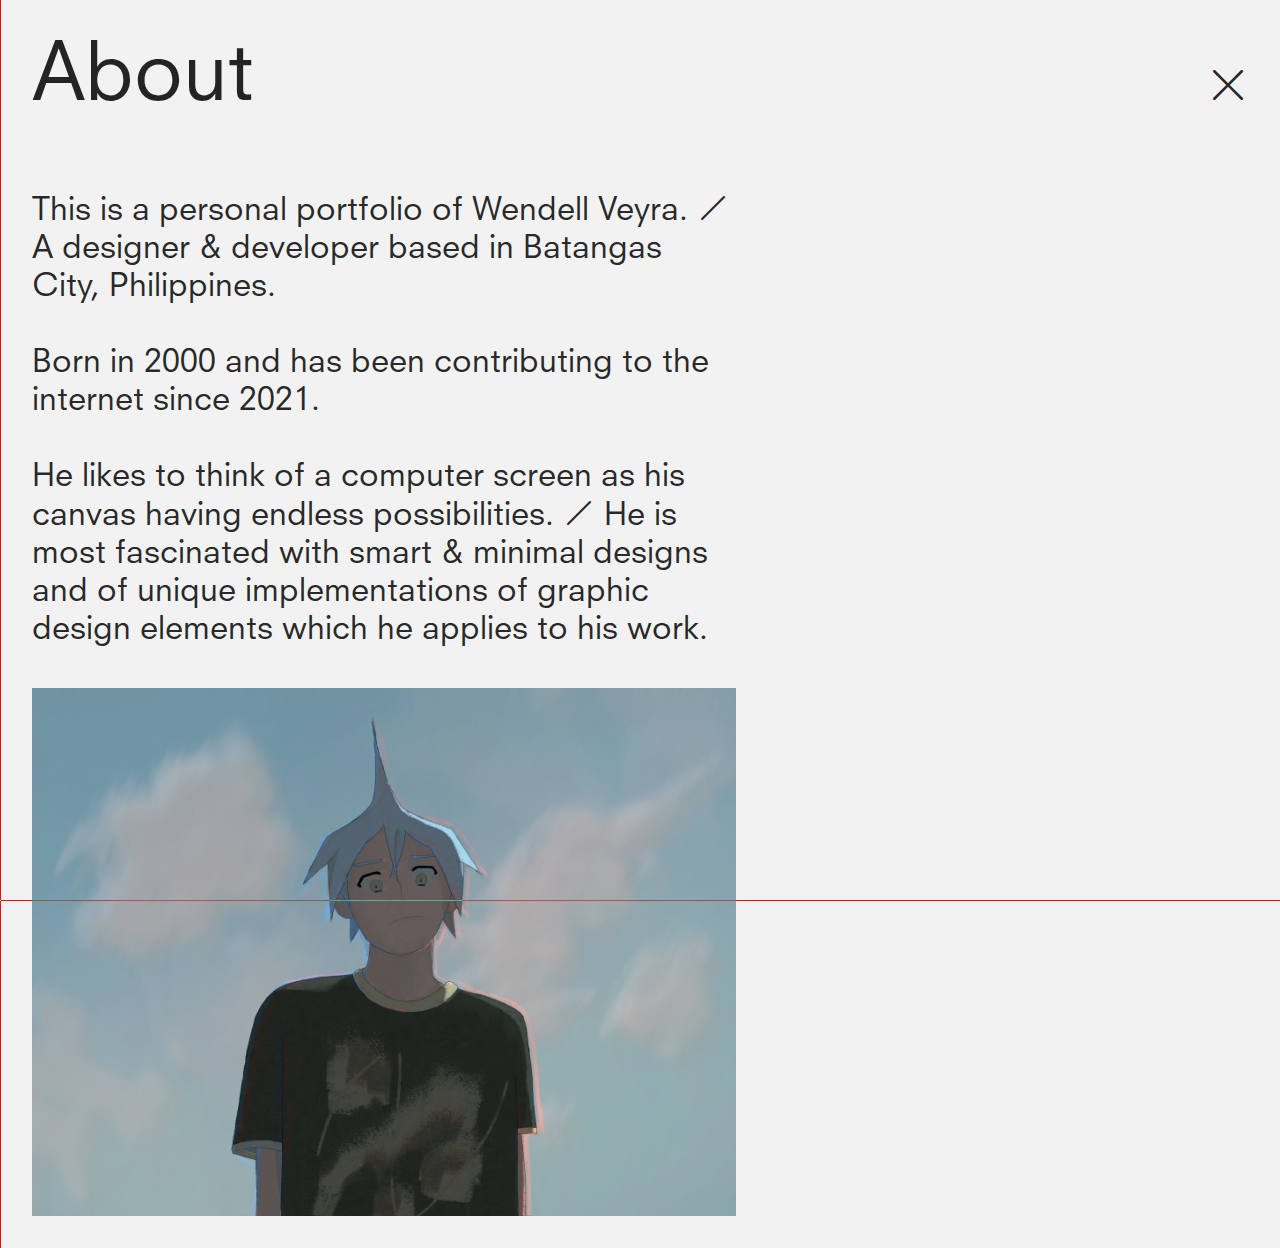
==== pages/about.html @ 86a5ca73 "initial code for my porfolio, we'll see if I'll update this" ====
<!DOCTYPE html>
<html lang="en">
<head>
    <meta charset="UTF-8">
    <meta http-equiv="X-UA-Compatible" content="IE=edge">
    <meta name="viewport" content="width=device-width, initial-scale=1.0">

    <link rel="stylesheet" href="https://cdn.jsdelivr.net/npm/bootstrap-icons@1.9.1/font/bootstrap-icons.css">
    <link rel="stylesheet" href="../css/styles.css">
    <link rel="shortcut icon" href="../assets/icons/logo.ico" type="image/x-icon">

    <title>Wendell Veyra - About</title>
</head>
<body>

    <main id="about" class="about">
        <div class="main__container">
            <header id="about" class="about flex">
                <span>About</span>
                <span><a href="../index.html"><i class="bi bi-x-lg"></i></a></span>
            </header>
            <p>
                This is a personal portfolio of Wendell Veyra. <i class="bi bi-slash-lg"></i> A designer & developer based in Batangas City, Philippines. <br><br> 
                Born in 2000 and has been contributing to the internet since 2021. <br><br>
                He likes to think of a computer screen as his canvas having endless possibilities. <i class="bi bi-slash-lg"></i> He is most fascinated with smart & minimal designs and of unique implementations of graphic design elements which he applies to his work. <br><br>

                <img src="../assets/images/bohyun.jpg" alt="me">

            </p>
        </div>
    </main>

   


    <div class="cursor cursor__right fixed"></div>
    <div class="cursor cursor__bottom fixed"></div>
    <div class="cursor cursor__left fixed"></div>
    <div class="cursor cursor__top fixed"></div><![base64] -->

    <script src="../js/index.js"></script>
</body>
</html>
---- css/styles.css ----
@font-face{font-family:NeuzeitSLTStd-Book;src:url(../assets/font/NeuzeitSLTStd-Book.otf)}:root{--black-clr: rgba(13,13,13, 90%);--white-clr: rgb(242, 242, 242);--gray-clr: rgb(177, 177, 177);--red-clr: rgb(255, 0, 0);--cyan-clr: rgb(0, 255, 255);--main-fnt: NeuzeitSLTStd-Book}*,*::before,*::after{box-sizing:border-box;margin:0;padding:0}a{color:inherit;text-decoration:none;cursor:none;transition:color .2s ease-out}a:hover{color:var(--gray-clr)}ul{list-style:none}button{display:block;border:none;background:none;font:inherit}input{display:block;width:100%;font:inherit}input::-moz-placeholder{font:inherit}input:-ms-input-placeholder{font:inherit}input::placeholder{font:inherit}img{display:block;width:100%}span{display:inline}html{-ms-scroll-chaining:none;overscroll-behavior:contain;cursor:none}body{background-color:var(--white-clr);color:var(--black-clr);font-family:var(--main-fnt)}.flex{display:flex}.grid{display:grid}.fixed{position:fixed}.absolute{position:absolute}.relative{position:relative}main.index{width:100vw;height:100vh;padding:2rem;flex-direction:column;justify-content:space-between}main.index header.index{width:100%;grid-template-columns:repeat(4, 1fr);gap:0 6rem}main.index header.index div{font-size:2rem;width:100%}main.index header.index div h1{font-size:inherit}main.index header.index div:first-child{flex-direction:column}main.index header.index div:first-child span{font-size:1.3rem}main.index header.index div:nth-child(2){flex-direction:column;font-size:1.7rem;color:var(--gray-clr);width:30%}main.index header.index div:last-child{justify-content:flex-end;font-size:1.3rem}main.index header.index div ul.nav__list li.nav__item:last-child{transition:color .2s ease-out}main.index header.index div ul.nav__list li.nav__item:last-child:hover{color:var(--gray-clr)}main.index header.index div ul.nav__list div.preview__box{width:400px;height:300px;background-color:var(--black-clr);margin-top:1rem;margin-bottom:1rem;place-items:center}main.index header.index div ul.nav__list div.preview__box img.slide{width:70%}main.index header.index div ul.nav__list div.contact{margin-bottom:1rem;margin-top:4rem;display:none}main.index header.index div ul.nav__list div.contact.show{display:block}main.index header.index div ul.nav__list div.contact ul.contact__list{font-size:1.7rem;color:var(--gray-clr);transition:color .2s ease-out}main.index header.index div ul.nav__list div.contact ul.contact__list i{font-size:1rem}main.index header.index div ul.nav__list div.contact ul.contact__list li a:hover{color:red}main.projects{width:100vw;height:100vh}main.projects div.main__container{padding-bottom:10rem}main.projects div.main__container header.projects{width:100%;justify-content:space-between;align-items:center;padding:2rem;font-size:5rem}main.projects div.main__container header.projects i{font-size:2.5rem}main.projects div.main__container div.project__list{padding:2rem}main.projects div.main__container div.project__list div.project__item{grid-template-columns:10% 50%;width:100%;height:-webkit-max-content;height:-moz-max-content;height:max-content;font-size:1.7rem;padding:1rem 2rem;border-bottom:2px solid var(--black-clr);position:relative;align-items:center}main.projects div.main__container div.project__list div.project__item:first-child{border-top:2px solid var(--black-clr)}main.projects div.main__container div.project__list div.project__item::after{content:"Closed";width:-webkit-max-content;width:-moz-max-content;width:max-content;position:absolute;right:0;font-size:1rem;color:var(--gray-clr);align-self:center;padding-right:2rem}main.projects div.main__container div.project__list div.project__item.open span.title{font-style:oblique}main.projects div.main__container div.project__list div.project__item.open::after{content:"Open"}main.projects div.main__container div.project__list div.project__item span.year{font-size:1rem}main.projects div.main__container div.project__list div.project__details{display:none}main.projects div.main__container div.project__list div.project__details.show{display:block}main.projects div.main__container div.project__list div.project__details div.ticker__container{overflow:hidden;width:100%;padding:1rem;border-bottom:2px solid var(--black-clr);background-color:rgba(13,13,13,.85)}main.projects div.main__container div.project__list div.project__details div.ticker__container div.ticker__move{-webkit-animation:tickerH 18s infinite linear forwards;animation:tickerH 18s infinite linear forwards;align-items:center}main.projects div.main__container div.project__list div.project__details div.ticker__container div.ticker__move:hover{-webkit-animation-play-state:paused;animation-play-state:paused}main.projects div.main__container div.project__list div.project__details div.ticker__container div.ticker__move span.ticker__item{width:30%;padding:1rem;flex-shrink:0}main.projects div.main__container div.project__list div.project__details div.ticker__container div.ticker__move span.ticker__item.end{width:400px}@-webkit-keyframes tickerH{0%{transform:translate3d(0, 0, 0)}100%{transform:translate3d(-200rem, 0, 0)}}@keyframes tickerH{0%{transform:translate3d(0, 0, 0)}100%{transform:translate3d(-200rem, 0, 0)}}main.about{width:100vw;height:100vh}main.about div.main__container header.about{width:100%;justify-content:space-between;align-items:center;padding:2rem;font-size:5rem}main.about div.main__container header.about i{font-size:2.5rem}main.about div.main__container p{width:60%;font-size:2rem;padding:2rem}.cursor{background-color:var(--cyan-clr);mix-blend-mode:difference;pointer-events:none;cursor:none}div.cursor__right{width:100%;height:1px}div.cursor__bottom{height:100%;width:1px}div.cursor__left{width:100%;height:1px;transform:translate(-100%)}div.cursor__top{height:100%;width:1px;transform-origin:top;transform:rotate(180deg)}
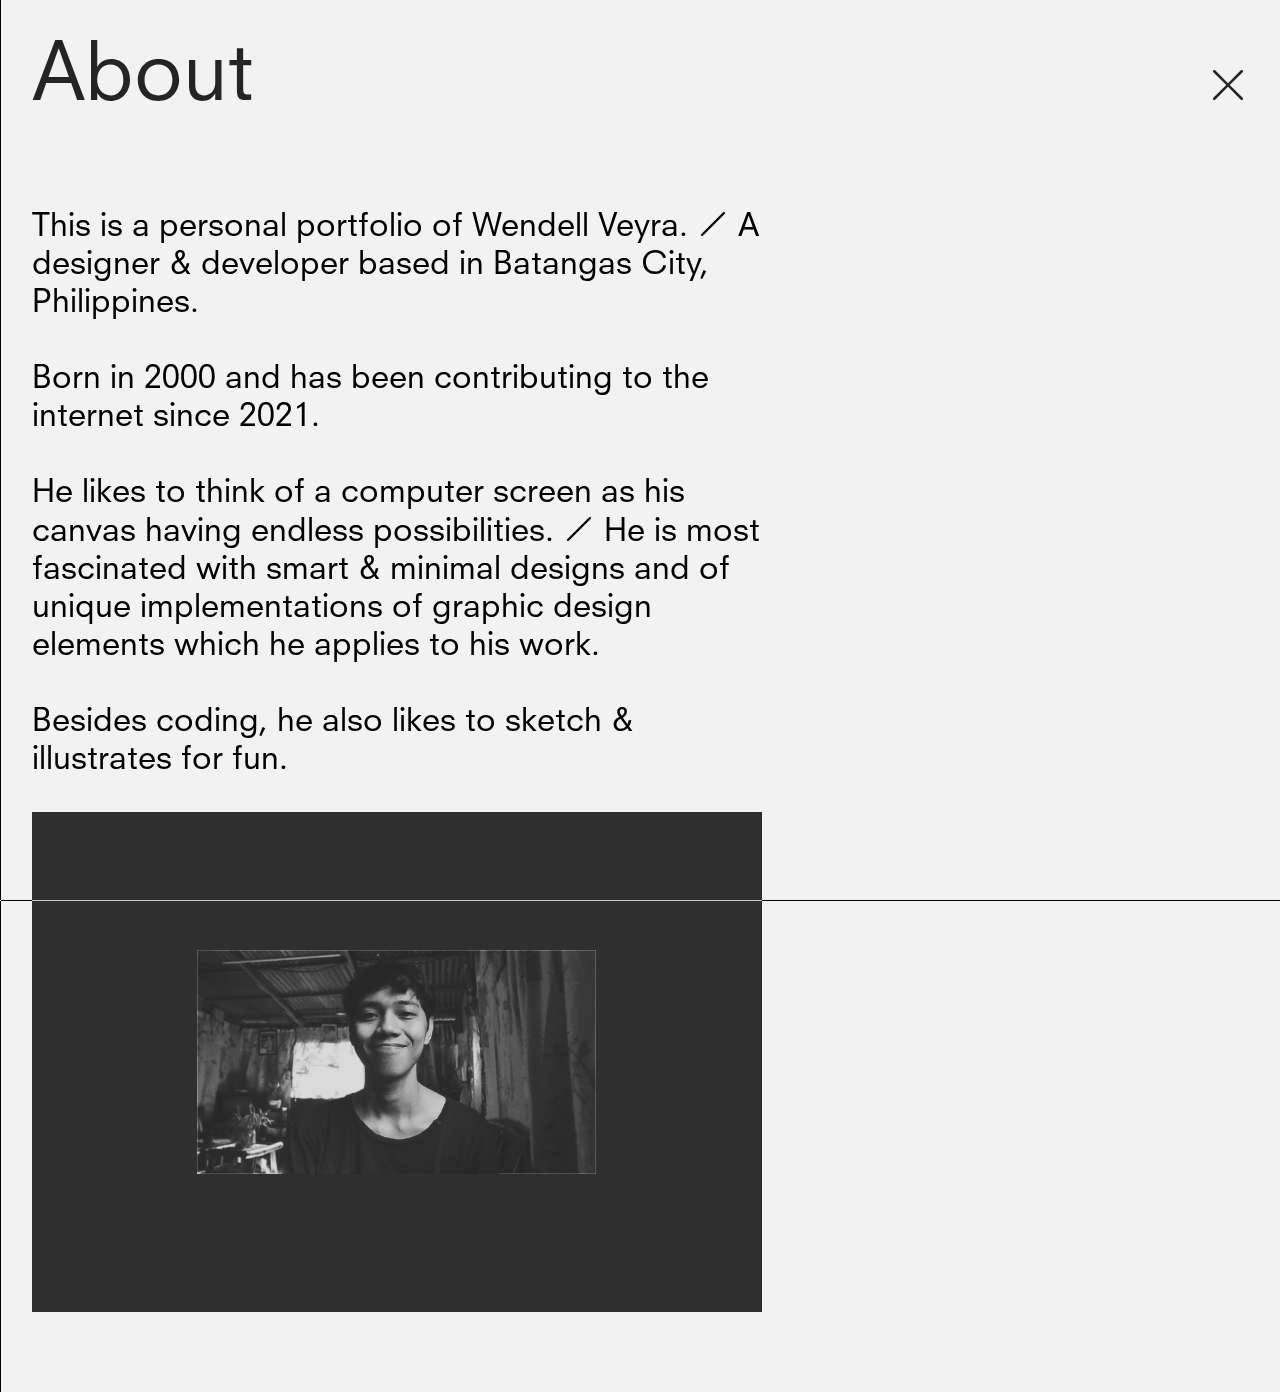
==== commit 29c30573: "changed some file names, changed website logo, changed about image" ====
--- a/pages/about.html
+++ b/pages/about.html
@@ -23,10 +23,13 @@
                 This is a personal portfolio of Wendell Veyra. <i class="bi bi-slash-lg"></i> A designer & developer based in Batangas City, Philippines. <br><br> 
                 Born in 2000 and has been contributing to the internet since 2021. <br><br>
                 He likes to think of a computer screen as his canvas having endless possibilities. <i class="bi bi-slash-lg"></i> He is most fascinated with smart & minimal designs and of unique implementations of graphic design elements which he applies to his work. <br><br>
-
-                <img src="../assets/images/bohyun.jpg" alt="me">
+                Besides coding, he also likes to sketch & illustrates for fun. 
 
             </p>
+
+            <div class="image__frame grid">
+                <img src="../assets/images/prof2_film.jpg" alt="me" class="image__move">
+            </div>
         </div>
     </main>
 
@@ -38,6 +41,6 @@
     <div class="cursor cursor__left fixed"></div>
     <div class="cursor cursor__top fixed"></div><![base64] -->
 
-    <script src="../js/index.js"></script>
+    <script src="../js/cursor.js"></script>
 </body>
 </html>--- a/css/styles.css
+++ b/css/styles.css
@@ -1 +1 @@
-@font-face{font-family:NeuzeitSLTStd-Book;src:url(../assets/font/NeuzeitSLTStd-Book.otf)}:root{--black-clr: rgba(13,13,13, 90%);--white-clr: rgb(242, 242, 242);--gray-clr: rgb(177, 177, 177);--red-clr: rgb(255, 0, 0);--cyan-clr: rgb(0, 255, 255);--main-fnt: NeuzeitSLTStd-Book}*,*::before,*::after{box-sizing:border-box;margin:0;padding:0}a{color:inherit;text-decoration:none;cursor:none;transition:color .2s ease-out}a:hover{color:var(--gray-clr)}ul{list-style:none}button{display:block;border:none;background:none;font:inherit}input{display:block;width:100%;font:inherit}input::-moz-placeholder{font:inherit}input:-ms-input-placeholder{font:inherit}input::placeholder{font:inherit}img{display:block;width:100%}span{display:inline}html{-ms-scroll-chaining:none;overscroll-behavior:contain;cursor:none}body{background-color:var(--white-clr);color:var(--black-clr);font-family:var(--main-fnt)}.flex{display:flex}.grid{display:grid}.fixed{position:fixed}.absolute{position:absolute}.relative{position:relative}main.index{width:100vw;height:100vh;padding:2rem;flex-direction:column;justify-content:space-between}main.index header.index{width:100%;grid-template-columns:repeat(4, 1fr);gap:0 6rem}main.index header.index div{font-size:2rem;width:100%}main.index header.index div h1{font-size:inherit}main.index header.index div:first-child{flex-direction:column}main.index header.index div:first-child span{font-size:1.3rem}main.index header.index div:nth-child(2){flex-direction:column;font-size:1.7rem;color:var(--gray-clr);width:30%}main.index header.index div:last-child{justify-content:flex-end;font-size:1.3rem}main.index header.index div ul.nav__list li.nav__item:last-child{transition:color .2s ease-out}main.index header.index div ul.nav__list li.nav__item:last-child:hover{color:var(--gray-clr)}main.index header.index div ul.nav__list div.preview__box{width:400px;height:300px;background-color:var(--black-clr);margin-top:1rem;margin-bottom:1rem;place-items:center}main.index header.index div ul.nav__list div.preview__box img.slide{width:70%}main.index header.index div ul.nav__list div.contact{margin-bottom:1rem;margin-top:4rem;display:none}main.index header.index div ul.nav__list div.contact.show{display:block}main.index header.index div ul.nav__list div.contact ul.contact__list{font-size:1.7rem;color:var(--gray-clr);transition:color .2s ease-out}main.index header.index div ul.nav__list div.contact ul.contact__list i{font-size:1rem}main.index header.index div ul.nav__list div.contact ul.contact__list li a:hover{color:red}main.projects{width:100vw;height:100vh}main.projects div.main__container{padding-bottom:10rem}main.projects div.main__container header.projects{width:100%;justify-content:space-between;align-items:center;padding:2rem;font-size:5rem}main.projects div.main__container header.projects i{font-size:2.5rem}main.projects div.main__container div.project__list{padding:2rem}main.projects div.main__container div.project__list div.project__item{grid-template-columns:10% 50%;width:100%;height:-webkit-max-content;height:-moz-max-content;height:max-content;font-size:1.7rem;padding:1rem 2rem;border-bottom:2px solid var(--black-clr);position:relative;align-items:center}main.projects div.main__container div.project__list div.project__item:first-child{border-top:2px solid var(--black-clr)}main.projects div.main__container div.project__list div.project__item::after{content:"Closed";width:-webkit-max-content;width:-moz-max-content;width:max-content;position:absolute;right:0;font-size:1rem;color:var(--gray-clr);align-self:center;padding-right:2rem}main.projects div.main__container div.project__list div.project__item.open span.title{font-style:oblique}main.projects div.main__container div.project__list div.project__item.open::after{content:"Open"}main.projects div.main__container div.project__list div.project__item span.year{font-size:1rem}main.projects div.main__container div.project__list div.project__details{display:none}main.projects div.main__container div.project__list div.project__details.show{display:block}main.projects div.main__container div.project__list div.project__details div.ticker__container{overflow:hidden;width:100%;padding:1rem;border-bottom:2px solid var(--black-clr);background-color:rgba(13,13,13,.85)}main.projects div.main__container div.project__list div.project__details div.ticker__container div.ticker__move{-webkit-animation:tickerH 18s infinite linear forwards;animation:tickerH 18s infinite linear forwards;align-items:center}main.projects div.main__container div.project__list div.project__details div.ticker__container div.ticker__move:hover{-webkit-animation-play-state:paused;animation-play-state:paused}main.projects div.main__container div.project__list div.project__details div.ticker__container div.ticker__move span.ticker__item{width:30%;padding:1rem;flex-shrink:0}main.projects div.main__container div.project__list div.project__details div.ticker__container div.ticker__move span.ticker__item.end{width:400px}@-webkit-keyframes tickerH{0%{transform:translate3d(0, 0, 0)}100%{transform:translate3d(-200rem, 0, 0)}}@keyframes tickerH{0%{transform:translate3d(0, 0, 0)}100%{transform:translate3d(-200rem, 0, 0)}}main.about{width:100vw;height:100vh}main.about div.main__container header.about{width:100%;justify-content:space-between;align-items:center;padding:2rem;font-size:5rem}main.about div.main__container header.about i{font-size:2.5rem}main.about div.main__container p{width:60%;font-size:2rem;padding:2rem}.cursor{background-color:var(--cyan-clr);mix-blend-mode:difference;pointer-events:none;cursor:none}div.cursor__right{width:100%;height:1px}div.cursor__bottom{height:100%;width:1px}div.cursor__left{width:100%;height:1px;transform:translate(-100%)}div.cursor__top{height:100%;width:1px;transform-origin:top;transform:rotate(180deg)}+@font-face{font-family:NeuzeitSLTStd-Book;src:url(../assets/font/NeuzeitSLTStd-Book.otf)}:root{--black-clr: rgba(13,13,13, 90%);--white-clr: rgb(242, 242, 242);--gray-clr: rgb(177, 177, 177);--main-fnt: NeuzeitSLTStd-Book}*,*::before,*::after{box-sizing:border-box;margin:0;padding:0}a{color:inherit;text-decoration:none;cursor:none;transition:color .2s ease-out}a:hover{color:var(--gray-clr)}ul{list-style:none}button{display:block;border:none;background:none;font:inherit}input{display:block;width:100%;font:inherit}input::-moz-placeholder{font:inherit}input:-ms-input-placeholder{font:inherit}input::placeholder{font:inherit}img{display:block;width:100%}span{display:inline}html{-ms-scroll-chaining:none;overscroll-behavior:contain;cursor:none}body{background-color:var(--white-clr);color:var(--black-clr);font-family:var(--main-fnt)}.flex{display:flex}.grid{display:grid}.fixed{position:fixed}.absolute{position:absolute}.relative{position:relative}main.index{width:100vw;height:100vh;padding:2rem;flex-direction:column;justify-content:space-between}main.index header.index{width:100%;grid-template-columns:repeat(4, 1fr);gap:0 6rem}main.index header.index div{font-size:2rem;width:100%}main.index header.index div h1{font-size:inherit}main.index header.index div:first-child{flex-direction:column}main.index header.index div:first-child span{font-size:1.3rem}main.index header.index div:nth-child(2){flex-direction:column;font-size:1.7rem;color:var(--gray-clr);width:30%}main.index header.index div:last-child{justify-content:flex-end;font-size:1.3rem}main.index header.index div ul.nav__list li.nav__item:last-child{transition:color .2s ease-out}main.index header.index div ul.nav__list li.nav__item:last-child:hover{color:var(--gray-clr)}main.index header.index div ul.nav__list div.preview__box{width:400px;height:300px;background-color:var(--black-clr);margin-top:1rem;margin-bottom:1rem;place-items:center}main.index header.index div ul.nav__list div.preview__box img.slide{width:70%}main.index header.index div ul.nav__list div.contact{margin-bottom:1rem;margin-top:4rem;display:none}main.index header.index div ul.nav__list div.contact.show{display:block}main.index header.index div ul.nav__list div.contact ul.contact__list{font-size:1.7rem;color:var(--gray-clr);transition:color .2s ease-out}main.index header.index div ul.nav__list div.contact ul.contact__list i{font-size:1rem}main.index header.index div ul.nav__list div.contact ul.contact__list li a:hover{color:red}main.projects{width:100vw;height:100vh}main.projects div.main__container{padding-bottom:10rem}main.projects div.main__container header.projects{width:100%;justify-content:space-between;align-items:center;padding:2rem;font-size:5rem}main.projects div.main__container header.projects i{font-size:2.5rem}main.projects div.main__container div.project__list{padding:2rem}main.projects div.main__container div.project__list div.project__item{grid-template-columns:10% 50%;width:100%;height:-webkit-max-content;height:-moz-max-content;height:max-content;font-size:1.7rem;padding:1rem 2rem;border-bottom:2px solid var(--black-clr);position:relative;align-items:center}main.projects div.main__container div.project__list div.project__item:first-child{border-top:2px solid var(--black-clr)}main.projects div.main__container div.project__list div.project__item::after{content:"Closed";width:-webkit-max-content;width:-moz-max-content;width:max-content;position:absolute;right:0;font-size:1rem;color:var(--gray-clr);align-self:center;padding-right:2rem}main.projects div.main__container div.project__list div.project__item.open span.title{font-style:oblique}main.projects div.main__container div.project__list div.project__item.open::after{content:"Open"}main.projects div.main__container div.project__list div.project__item span.year{font-size:1rem}main.projects div.main__container div.project__list div.project__details{display:none}main.projects div.main__container div.project__list div.project__details.show{display:block}main.projects div.main__container div.project__list div.project__details div.ticker__container{overflow:hidden;width:100%;padding:1rem;border-bottom:2px solid var(--black-clr);background-color:rgba(13,13,13,.85)}main.projects div.main__container div.project__list div.project__details div.ticker__container div.ticker__move{-webkit-animation:tickerH 18s infinite linear forwards;animation:tickerH 18s infinite linear forwards;align-items:center}main.projects div.main__container div.project__list div.project__details div.ticker__container div.ticker__move:hover{-webkit-animation-play-state:paused;animation-play-state:paused}main.projects div.main__container div.project__list div.project__details div.ticker__container div.ticker__move span.ticker__item{width:30%;padding:1rem;flex-shrink:0}main.projects div.main__container div.project__list div.project__details div.ticker__container div.ticker__move span.ticker__item.end{width:400px}@-webkit-keyframes tickerH{0%{transform:translate3d(0, 0, 0)}100%{transform:translate3d(-200rem, 0, 0)}}@keyframes tickerH{0%{transform:translate3d(0, 0, 0)}100%{transform:translate3d(-200rem, 0, 0)}}main.about{width:100vw;height:100vh}main.about div.main__container{padding:2rem;padding-bottom:5rem}main.about div.main__container header.about{width:100%;justify-content:space-between;align-items:center;font-size:5rem}main.about div.main__container header.about i{font-size:2.5rem}main.about div.main__container p{width:60%;font-size:2rem;margin-top:5rem;margin-bottom:2rem;color:var(--white-clr);mix-blend-mode:difference}main.about div.main__container div.image__frame{width:60%;height:500px;place-items:center;background-color:rgba(13,13,13,.85);padding:5rem}main.about div.main__container div.image__frame img{display:block;width:70%;-webkit-filter:grayscale(100%);opacity:90%}.cursor{background-color:var(--white-clr);mix-blend-mode:difference;pointer-events:none;cursor:none}div.cursor__right{width:100%;height:1px}div.cursor__bottom{height:100%;width:1px}div.cursor__left{width:100%;height:1px;transform:translate(-100%)}div.cursor__top{height:100%;width:1px;transform-origin:top;transform:rotate(180deg)}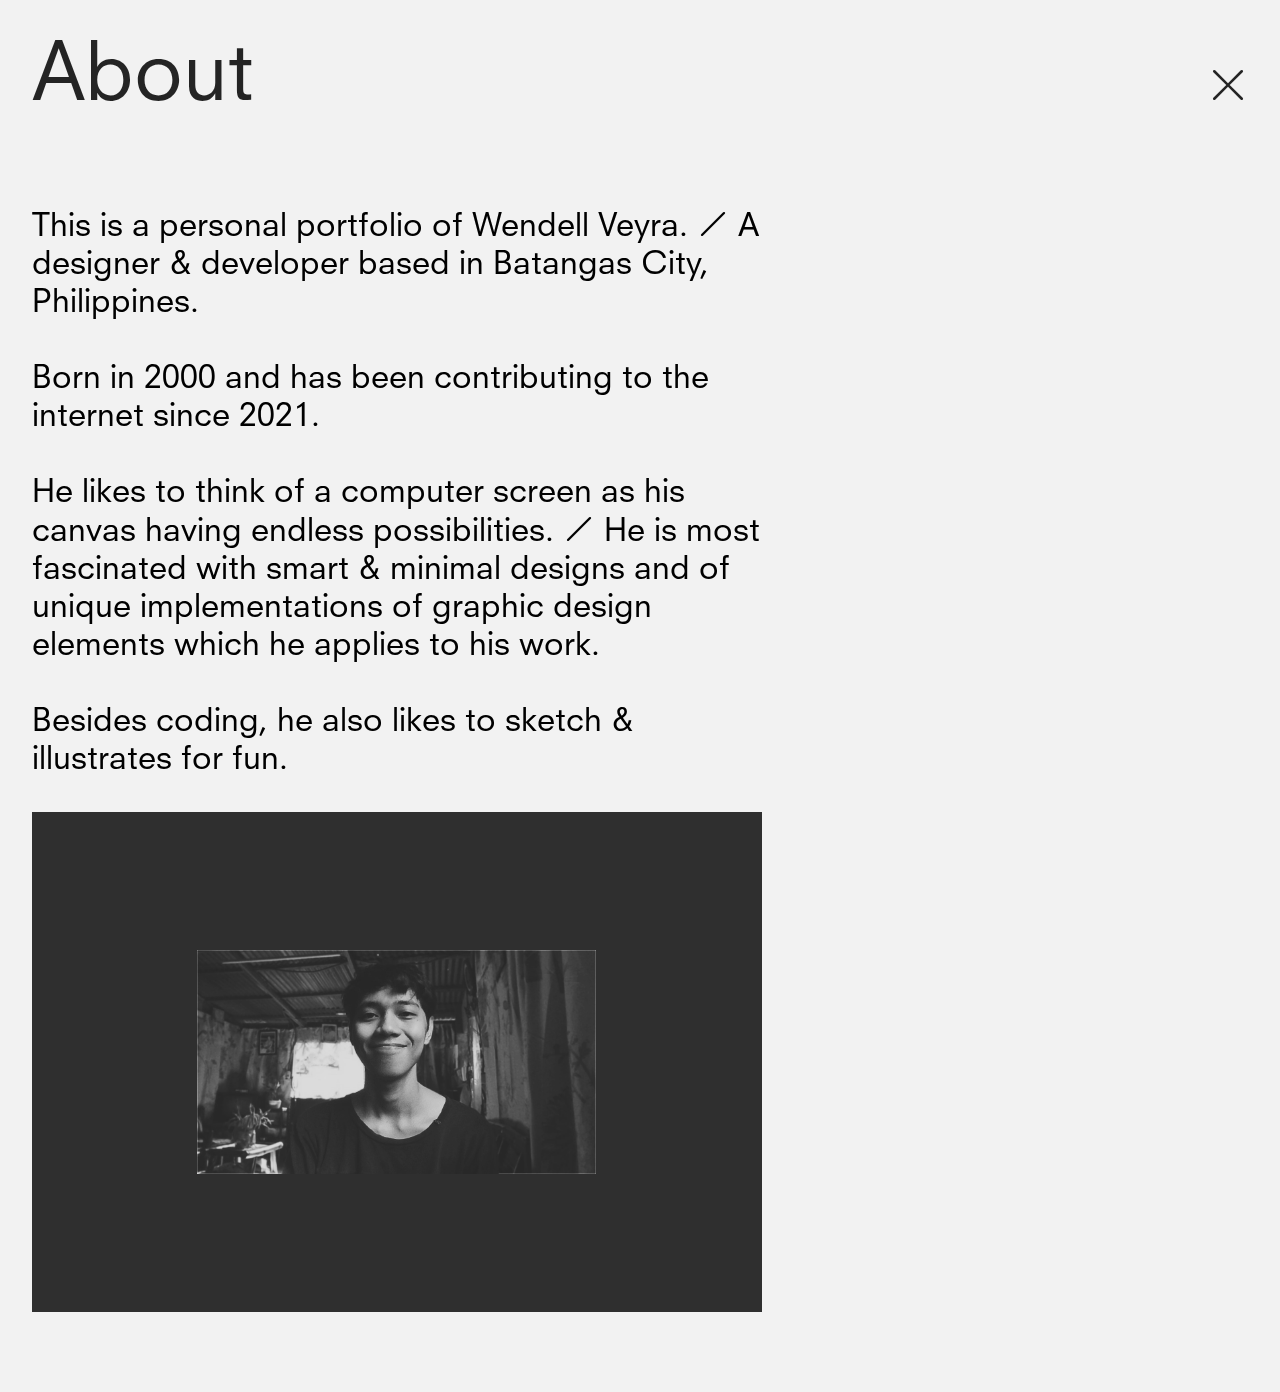
==== commit 3c5aee08: "updated projects" ====
--- a/pages/about.html
+++ b/pages/about.html
@@ -36,11 +36,12 @@
    
 
 
-    <div class="cursor cursor__right fixed"></div>
+    <!-- <div class="cursor cursor__right fixed"></div>
     <div class="cursor cursor__bottom fixed"></div>
     <div class="cursor cursor__left fixed"></div>
-    <div class="cursor cursor__top fixed"></div><![base64] -->
+    <div class="cursor cursor__top fixed"></div> -->
+    <![base64] -->
 
-    <script src="../js/cursor.js"></script>
+    <!-- <script src="../js/cursor.js"></script> -->
 </body>
 </html>